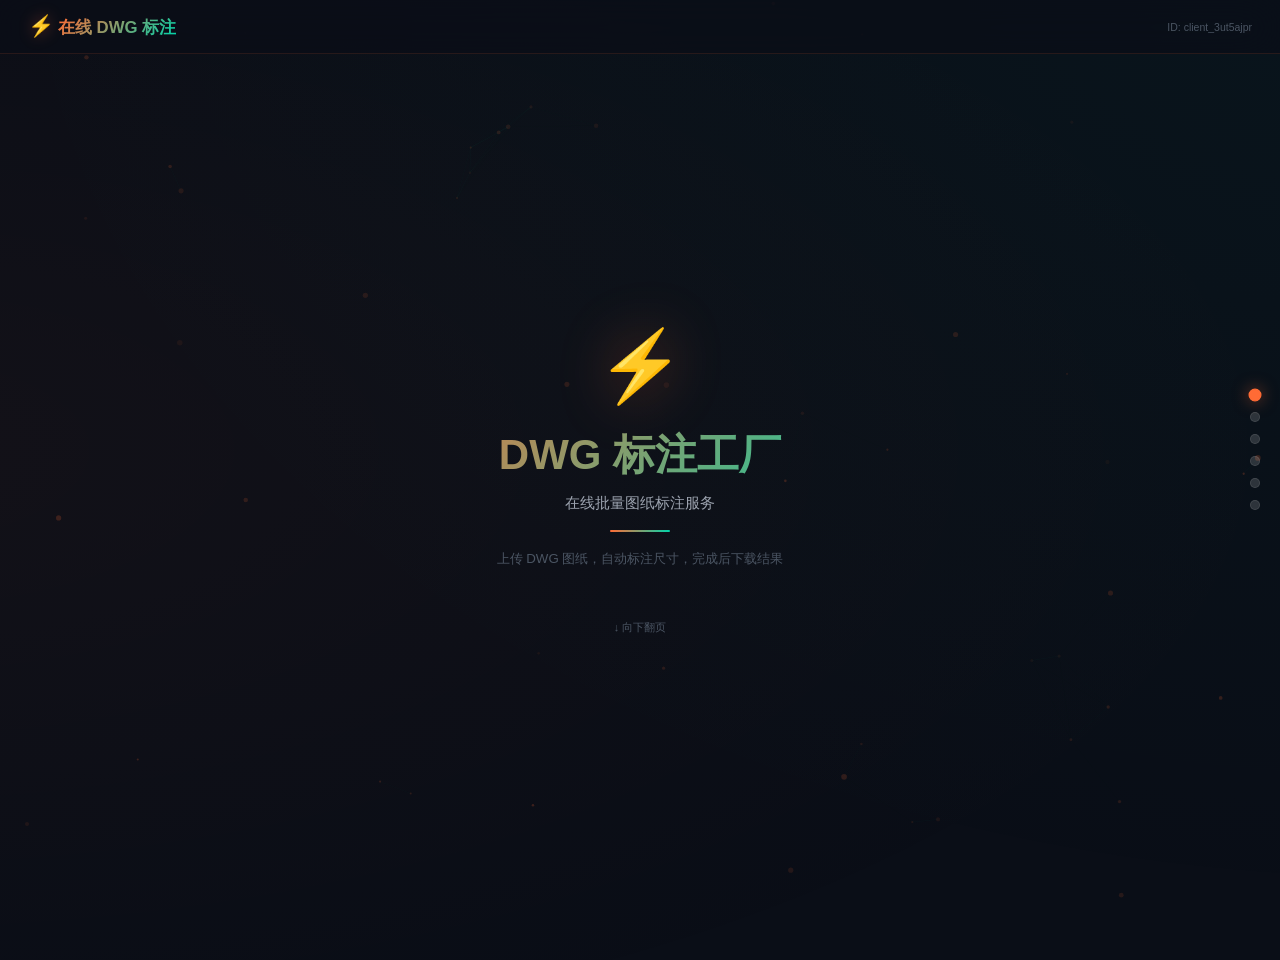
==== static/index.html @ a4c833df "Publish the local AutoCAD dimensioning prototype" ====
<!DOCTYPE html>
<html lang="zh-CN">
<head>
<meta charset="UTF-8">
<meta name="viewport" content="width=device-width, initial-scale=1.0, maximum-scale=1.0">
<title>在线 DWG 标注服务</title>
<link rel="stylesheet" href="style.css">
</head>
<body>
<!-- 粒子背景 -->
<canvas id="particleCanvas"></canvas>

<!-- 翻页进度指示器 -->
<div class="page-indicator" id="pageIndicator">
  <div class="page-dot active"></div>
  <div class="page-dot"></div>
  <div class="page-dot"></div>
  <div class="page-dot"></div>
  <div class="page-dot"></div>
  <div class="page-dot"></div>
</div>

<!-- 顶部导航（固定） -->
<header class="navbar">
  <div class="nav-left">
    <div class="logo">
      <span class="logo-icon">⚡</span>
      <span class="logo-text">在线 DWG 标注</span>
    </div>
  </div>
  <div class="nav-right">
    <span class="client-id-badge" id="clientIdBadge" style="font-size:0.75rem;color:var(--text-muted);cursor:pointer;" title="点击复制 client_id" onclick="copyClientId()"></span>
  </div>
</header>

<!-- ===== 翻页书卷主体 ===== -->
<main class="book-container">

  <!-- 第1页：首页 -->
  <section class="book-page" data-page="0">
    <div class="page-inner">
      <div class="hero-section">
        <div class="hero-icon">⚡</div>
        <h1 class="hero-title">DWG 标注工厂</h1>
        <p class="hero-sub">在线批量图纸标注服务</p>
        <div class="hero-divider"></div>
        <p class="hero-desc">上传 DWG 图纸，自动标注尺寸，完成后下载结果</p>
        <div class="hero-arrow">↓ 向下翻页</div>
      </div>
    </div>
  </section>

  <!-- 第2页：上传图纸 -->
  <section class="book-page" data-page="1">
    <div class="page-inner">
      <div class="page-header">
        <span class="page-num">01</span>
        <h2>上传 DWG 图纸</h2>
      </div>
      <div class="card folder-card">
        <div class="drop-zone" id="dropZone">
          <div class="drop-icon">📁</div>
          <p class="drop-text">拖拽 DWG 文件到此处</p>
          <p class="drop-hint">支持批量上传，或点击下方按钮选择文件</p>
          <input type="file" class="file-input" id="fileInput" multiple accept=".dwg" style="display:none">
          <button class="btn btn-sm" id="selectFilesBtn">📂 选择 DWG 文件</button>
        </div>
        <div class="file-count" id="fileCount" style="display:none">
          已选择 <strong id="fileNum">0</strong> 个 DWG 文件
        </div>
      </div>
    </div>
  </section>

  <!-- 第3页：标注模式 -->
  <section class="book-page" data-page="2">
    <div class="page-inner">
      <div class="page-header">
        <span class="page-num">02</span>
        <h2>选择标注模式</h2>
      </div>
      <div class="card mode-card">
        <div class="mode-toggle">
          <button class="mode-btn active" data-mode="standard" id="modeStandard">
            <span class="mode-icon">🔧</span>
            <span class="mode-label">标准模式</span>
            <span class="mode-desc">AutoCAD 自动识别几何标注</span>
          </button>
          <button class="mode-btn" data-mode="ai" id="modeAI">
            <span class="mode-icon">🤖</span>
            <span class="mode-label">AI 智能模式</span>
            <span class="mode-desc">接入大模型智能标注</span>
          </button>
        </div>
        <div class="ai-config" id="aiConfig" style="display:none">
          <div class="form-row">
            <label>模型</label>
            <select id="aiProvider" class="input-select">
              <option value="deepseek">DeepSeek 识图</option>
              <option value="qwen">通义千问 Qwen-VL</option>
              <option value="glm">智谱 GLM-4V</option>
              <option value="ernie">文心一言 ERNIE</option>
              <option value="kimi">Kimi (月之暗面)</option>
              <option value="custom">自定义地址</option>
            </select>
          </div>
          <div class="form-row custom-api-row" id="customApiRow" style="display:none">
            <label>API 地址</label>
            <input type="text" class="input-text" id="apiBaseInput" placeholder="https://your-api.com/v1">
          </div>
          <div class="form-row">
            <label>API Key</label>
            <div class="input-with-toggle">
              <input type="password" class="input-text" id="apiKeyInput" placeholder="输入 API Key">
              <button class="toggle-vis" id="toggleKey">👁</button>
            </div>
          </div>
        </div>
      </div>
    </div>
  </section>

  <!-- 第4页：标注样式 -->
  <section class="book-page" data-page="3">
    <div class="page-inner">
      <div class="page-header">
        <span class="page-num">03</span>
        <h2>配置标注样式</h2>
      </div>
      <div class="card config-card">
        <div class="preset-bar">
          <span class="preset-label">快捷预设:</span>
          <div class="preset-list" id="presetList">
            <button class="preset-btn active" data-preset="custom">自定义</button>
          </div>
        </div>
        <div class="config-grid">
          <div class="form-row">
            <label>字体</label>
            <input type="text" class="input-text" id="cfgFont" value="gbeitc.shx">
          </div>
          <div class="form-row">
            <label>文字高度</label>
            <input type="number" class="input-text" id="cfgTextSize" value="2.5" step="0.5" min="1" max="20">
          </div>
          <div class="form-row">
            <label>箭头类型</label>
            <select id="cfgArrow" class="input-select">
              <option value="_ClosedFill">实心闭合</option>
              <option value="_ArchTick">建筑标记</option>
              <option value="_Dot">点</option>
              <option value="_Open">开放</option>
            </select>
          </div>
          <div class="form-row">
            <label>箭头大小</label>
            <input type="number" class="input-text" id="cfgArrowSize" value="2.0" step="0.5" min="0.5" max="10">
          </div>
          <div class="form-row">
            <label>小数位数</label>
            <select id="cfgPrecision" class="input-select">
              <option value="0">0</option>
              <option value="1">1</option>
              <option value="2" selected>2</option>
              <option value="3">3</option>
            </select>
          </div>
          <div class="form-row">
            <label>偏移系数</label>
            <input type="number" class="input-text" id="cfgOffset" value="3.0" step="0.5" min="1" max="20">
          </div>
        </div>
      </div>
      <!-- 常用推荐 -->
      <div class="card rec-card" id="recCard" style="display:none">
        <h3 class="card-title"><span class="icon">⭐</span> 常用推荐</h3>
        <div class="rec-list" id="recList"></div>
      </div>
      <div class="btn-start-wrap">
        <button class="btn-start" id="startBtn">
          <span class="btn-icon">🚀</span>
          <span class="btn-text">开始标注</span>
        </button>
      </div>
    </div>
  </section>

  <!-- 第5页：进度监控 -->
  <section class="book-page" data-page="4">
    <div class="page-inner">
      <div class="page-header">
        <span class="page-num">04</span>
        <h2>监控处理进度</h2>
      </div>
      <div class="progress-monitor" id="progressMonitor">
        <div class="card radar-card">
          <div class="radar-wrap">
            <canvas id="radarCanvas" width="300" height="200"></canvas>
            <div class="radar-legend" id="radarLegend">
              <span class="legend-item"><span class="dot done"></span> 完成 <strong id="legendDone">0</strong></span>
              <span class="legend-item"><span class="dot fail"></span> 失败 <strong id="legendFail">0</strong></span>
              <span class="legend-item"><span class="dot wait"></span> 待处理 <strong id="legendWait">0</strong></span>
            </div>
          </div>
        </div>
        <div class="card files-card">
          <div class="card-title-row">
            <h3 class="card-title"><span class="icon">📄</span> 文件列表</h3>
            <span class="file-stats" id="fileStats">等待上传</span>
          </div>
          <div class="files-wall" id="filesWall">
            <div class="empty-state">
              <div class="empty-icon">📂</div>
              <p>上传 DWG 文件后开始标注</p>
            </div>
          </div>
        </div>
        <!-- 底部进度条 -->
        <div class="progress-bar-wrap" id="progressBarWrap" style="display:none;">
          <div class="progress-label">
            <span id="dashStatus">就绪</span>
            <span id="dashProgress">0 / 0</span>
          </div>
          <div class="progress-track">
            <div class="progress-fill" id="progressFill" style="width:0%"></div>
          </div>
          <div class="progress-pct" id="dashPercent">0%</div>
        </div>
        <!-- 撤销按钮 -->
        <div class="undo-wrap" id="undoWrap" style="display:none;">
          <button class="btn-undo" id="undoBtn">↩ 清除本次标注操作</button>
        </div>
      </div>
      <!-- 日志 -->
      <div class="card log-card">
        <h3 class="card-title"><span class="icon">📋</span> 运行日志</h3>
        <div class="log-entries" id="logEntries">
          <div class="log-line info"><span class="log-time">--:--:--</span> 就绪，上传文件后点击开始标注</div>
        </div>
      </div>
    </div>
  </section>

  <!-- 第6页：下载结果 -->
  <section class="book-page" data-page="5">
    <div class="page-inner">
      <div class="page-header">
        <span class="page-num">05</span>
        <h2>下载标注结果</h2>
      </div>
      <div class="card" id="downloadCard">
        <div class="download-empty" id="downloadEmpty">
          <div style="text-align:center;padding:30px;">
            <p style="font-size:2.5rem;margin-bottom:12px;">📥</p>
            <p>还没有标注完成的文件</p>
            <p style="font-size:0.8rem;color:var(--text-muted);margin-top:6px;">完成标注后，在这里下载结果</p>
          </div>
        </div>
        <div class="download-list" id="downloadList" style="display:none;"></div>
      </div>
      <!-- 全部下载 -->
      <div class="btn-start-wrap" id="downloadAllWrap" style="display:none;">
        <button class="btn-start" id="downloadAllBtn" style="background:linear-gradient(135deg, #00D4AA, #3fb950);box-shadow:0 4px 20px rgba(0,212,170,0.3);">
          <span class="btn-icon">📦</span>
          <span class="btn-text">下载全部</span>
        </button>
      </div>
      <div class="card log-card" style="margin-top:12px;">
        <div class="log-entries" id="logEntries2"></div>
      </div>
    </div>
  </section>

</main>

<script src="app.js"></script>
</body>
</html>
---- static/style.css ----
/* ==============================================
   DWG 标注工厂 — 翻书卷轴风格
   ============================================== */

:root {
  --bg-primary: #0a0e17;
  --bg-secondary: #111827;
  --bg-card: rgba(28, 35, 51, 0.5);
  --bg-glass: rgba(22, 27, 34, 0.7);
  --bg-input: rgba(13, 17, 23, 0.8);
  --border-color: rgba(48, 54, 61, 0.3);
  --border-glass: rgba(255, 107, 53, 0.12);
  --text-primary: #e8edf5;
  --text-secondary: #9ca3af;
  --text-muted: #4b5563;
  --accent-orange: #FF6B35;
  --accent-cyan: #00D4AA;
  --accent-red: #f85149;
  --accent-green: #3fb950;
  --accent-purple: #a855f7;
  --radius: 16px;
  --radius-sm: 10px;
  --transition: 0.5s cubic-bezier(0.4, 0, 0.2, 1);
}

*, *::before, *::after { box-sizing: border-box; margin: 0; padding: 0; }
html { font-size: 14px; scroll-behavior: smooth; }

body {
  font-family: -apple-system, 'Microsoft YaHei', 'PingFang SC', sans-serif;
  background: var(--bg-primary);
  color: var(--text-primary);
  min-height: 100vh;
  overflow-x: hidden;
  position: relative;
  -webkit-font-smoothing: antialiased;
}

/* ---- 粒子背景 ---- */
#particleCanvas {
  position: fixed;
  top: 0; left: 0;
  width: 100%; height: 100%;
  z-index: 0;
  pointer-events: none;
}

/* ---- 背景光晕 ---- */
body::before {
  content: '';
  position: fixed;
  top: -50%; left: -50%;
  width: 200%; height: 200%;
  background:
    radial-gradient(ellipse at 20% 50%, rgba(255,107,53,0.04) 0%, transparent 50%),
    radial-gradient(ellipse at 80% 20%, rgba(0,212,170,0.04) 0%, transparent 50%);
  z-index: 0;
  pointer-events: none;
  animation: bgShift 20s ease-in-out infinite;
}
@keyframes bgShift {
  0%, 100% { transform: translate(0,0) rotate(0deg); }
  33% { transform: translate(2%,1%) rotate(1deg); }
  66% { transform: translate(-1%,-1%) rotate(-1deg); }
}

/* 所有内容在 z-index 1 */
.navbar, .book-container, .page-indicator { position: relative; z-index: 1; }

/* ---- 滚动条 ---- */
::-webkit-scrollbar { width: 4px; }
::-webkit-scrollbar-track { background: transparent; }
::-webkit-scrollbar-thumb { background: rgba(255,107,53,0.2); border-radius: 2px; }

/* ============================================
   导航栏（固定顶部）
   ============================================ */
.navbar {
  position: fixed;
  top: 0; left: 0; right: 0;
  display: flex;
  align-items: center;
  justify-content: space-between;
  padding: 14px 28px;
  background: rgba(10,14,23,0.7);
  backdrop-filter: blur(20px);
  -webkit-backdrop-filter: blur(20px);
  border-bottom: 1px solid var(--border-glass);
  z-index: 100;
}
.nav-left { display: flex; align-items: center; gap: 10px; }
.logo-icon {
  font-size: 1.5rem;
  filter: drop-shadow(0 0 8px rgba(255,107,53,0.4));
  animation: logoPulse 3s ease-in-out infinite;
}
@keyframes logoPulse {
  0%,100% { filter: drop-shadow(0 0 8px rgba(255,107,53,0.4)); }
  50% { filter: drop-shadow(0 0 16px rgba(255,107,53,0.7)); }
}
.logo-text {
  font-size: 1.2rem;
  font-weight: 800;
  background: linear-gradient(135deg, var(--accent-orange), var(--accent-cyan));
  -webkit-background-clip: text;
  -webkit-text-fill-color: transparent;
  background-clip: text;
}
.nav-right { display: flex; align-items: center; gap: 12px; }

/* ============================================
   翻页指示器（右侧）
   ============================================ */
.page-indicator {
  position: fixed;
  right: 20px;
  top: 50%;
  transform: translateY(-50%);
  display: flex;
  flex-direction: column;
  gap: 12px;
  z-index: 50;
}
.page-dot {
  width: 10px; height: 10px;
  border-radius: 50%;
  background: rgba(255,255,255,0.15);
  border: 1px solid rgba(255,255,255,0.1);
  cursor: pointer;
  transition: var(--transition);
}
.page-dot.active {
  background: var(--accent-orange);
  border-color: var(--accent-orange);
  box-shadow: 0 0 12px rgba(255,107,53,0.5);
  transform: scale(1.3);
}

/* ============================================
   书卷容器
   ============================================ */
.book-container {
  margin-top: 60px;
  scroll-snap-type: y mandatory;
  overflow-y: scroll;
  height: calc(100vh - 60px);
  scrollbar-width: none;
}
.book-container::-webkit-scrollbar { display: none; }

/* ---- 每一页 ---- */
.book-page {
  scroll-snap-align: start;
  min-height: calc(100vh - 60px);
  display: flex;
  align-items: center;
  justify-content: center;
  padding: 40px 60px;
  position: relative;
  perspective: 1200px;
}

.page-inner {
  width: 100%;
  max-width: 720px;
  margin: 0 auto;
  opacity: 0;
  transform: translateY(60px) rotateX(8deg);
  transition: all 0.8s cubic-bezier(0.22, 1, 0.36, 1);
  transform-origin: top center;
}

.book-page.visible .page-inner {
  opacity: 1;
  transform: translateY(0) rotateX(0deg);
}

/* ---- 页码标题 ---- */
.page-header {
  display: flex;
  align-items: baseline;
  gap: 16px;
  margin-bottom: 28px;
}
.page-num {
  font-size: 2.8rem;
  font-weight: 900;
  background: linear-gradient(135deg, var(--accent-orange), var(--accent-cyan));
  -webkit-background-clip: text;
  -webkit-text-fill-color: transparent;
  background-clip: text;
  line-height: 1;
  letter-spacing: -2px;
}
.page-header h2 {
  font-size: 1.5rem;
  font-weight: 700;
  color: var(--text-primary);
}

/* ============================================
   第1页：首页
   ============================================ */
.hero-section {
  text-align: center;
  padding: 60px 20px;
}
.hero-icon {
  font-size: 5rem;
  margin-bottom: 20px;
  filter: drop-shadow(0 0 30px rgba(255,107,53,0.4));
  animation: heroFloat 4s ease-in-out infinite;
}
@keyframes heroFloat {
  0%,100% { transform: translateY(0); }
  50% { transform: translateY(-12px); }
}
.hero-title {
  font-size: 3rem;
  font-weight: 900;
  background: linear-gradient(135deg, var(--accent-orange), var(--accent-cyan), var(--accent-purple));
  -webkit-background-clip: text;
  -webkit-text-fill-color: transparent;
  background-clip: text;
  background-size: 200% auto;
  animation: gradientShift 4s ease infinite;
  margin-bottom: 10px;
}
@keyframes gradientShift {
  0%,100% { background-position: 0% center; }
  50% { background-position: 100% center; }
}
.hero-sub {
  font-size: 1.1rem;
  color: var(--text-secondary);
  margin-bottom: 16px;
}
.hero-divider {
  width: 60px; height: 2px;
  margin: 16px auto;
  background: linear-gradient(90deg, var(--accent-orange), var(--accent-cyan));
  border-radius: 1px;
}
.hero-desc {
  font-size: 0.95rem;
  color: var(--text-muted);
  max-width: 400px;
  margin: 0 auto;
  line-height: 1.6;
}
.hero-arrow {
  margin-top: 50px;
  font-size: 0.8rem;
  color: var(--text-muted);
  animation: bounceDown 2s ease infinite;
}
@keyframes bounceDown {
  0%,100% { transform: translateY(0); opacity: 0.5; }
  50% { transform: translateY(8px); opacity: 1; }
}

/* ============================================
   Card
   ============================================ */
.card {
  background: var(--bg-card);
  backdrop-filter: blur(16px);
  -webkit-backdrop-filter: blur(16px);
  border: 1px solid var(--border-glass);
  border-radius: var(--radius);
  padding: 20px;
  transition: var(--transition);
  box-shadow: 0 8px 32px rgba(0,0,0,0.3);
  margin-bottom: 16px;
}
.card:hover {
  border-color: rgba(255,107,53,0.2);
  box-shadow: 0 8px 32px rgba(0,0,0,0.4), 0 0 30px rgba(255,107,53,0.04);
}
.card-title {
  font-size: 0.9rem;
  font-weight: 700;
  margin-bottom: 12px;
  display: flex;
  align-items: center;
  gap: 8px;
  color: var(--text-primary);
}
.card-title .icon { font-size: 1rem; }
.card-title-row { display: flex; justify-content: space-between; align-items: center; }

/* 文件夹区域 */
.drop-zone {
  border: 2px dashed rgba(255,107,53,0.15);
  border-radius: var(--radius);
  padding: 28px;
  text-align: center;
  cursor: pointer;
  transition: var(--transition);
}
.drop-zone:hover, .drop-zone.dragover {
  border-color: var(--accent-orange);
  background: rgba(255,107,53,0.05);
  box-shadow: 0 0 30px rgba(255,107,53,0.08);
}
.drop-icon { font-size: 2.2rem; margin-bottom: 8px; filter: drop-shadow(0 0 10px rgba(255,107,53,0.2)); }
.drop-text { font-size: 0.9rem; color: var(--text-secondary); }
.drop-hint { font-size: 0.75rem; color: var(--text-muted); margin-top: 4px; }
.input-path {
  width: 100%;
  margin-top: 12px;
  padding: 10px 12px;
  border: 1px solid var(--border-color);
  border-radius: var(--radius-sm);
  background: var(--bg-input);
  color: var(--text-primary);
  font-size: 0.85rem;
  transition: var(--transition);
}
.input-path:focus { outline: none; border-color: var(--accent-orange); box-shadow: 0 0 12px rgba(255,107,53,0.1); }
.btn {
  margin-top: 10px;
  padding: 8px 20px;
  background: linear-gradient(135deg, rgba(255,107,53,0.12), rgba(0,212,170,0.08));
  border: 1px solid var(--border-glass);
  border-radius: var(--radius-sm);
  color: var(--text-primary);
  cursor: pointer;
  transition: var(--transition);
  font-weight: 500;
}
.btn:hover { border-color: var(--accent-orange); color: var(--accent-orange); box-shadow: 0 0 16px rgba(255,107,53,0.15); }
.file-count { font-size: 0.85rem; color: var(--text-secondary); margin-top: 8px; text-align: center; }
.file-count strong { color: var(--accent-cyan); }

/* 模式切换 */
.mode-toggle { display: flex; gap: 12px; }
.mode-btn {
  flex: 1;
  padding: 14px 10px;
  background: rgba(22,27,34,0.5);
  backdrop-filter: blur(8px);
  border: 1px solid var(--border-color);
  border-radius: var(--radius);
  color: var(--text-secondary);
  cursor: pointer;
  transition: var(--transition);
  text-align: center;
  position: relative;
  overflow: hidden;
}
.mode-btn::after {
  content: '';
  position: absolute;
  bottom: 0; left: 0;
  width: 100%; height: 2px;
  background: linear-gradient(90deg, var(--accent-orange), var(--accent-cyan));
  transform: scaleX(0);
  transition: transform 0.3s;
}
.mode-btn:hover::after { transform: scaleX(0.5); }
.mode-btn:hover { border-color: rgba(0,212,170,0.3); color: var(--text-primary); }
.mode-btn.active {
  border-color: var(--accent-orange);
  color: var(--text-primary);
  background: rgba(255,107,53,0.1);
  box-shadow: 0 0 20px rgba(255,107,53,0.1);
}
.mode-btn.active::after { transform: scaleX(1); }
.mode-icon { display: block; font-size: 1.4rem; margin-bottom: 6px; }
.mode-label { display: block; font-weight: 700; font-size: 0.85rem; }
.mode-desc { display: block; font-size: 0.7rem; margin-top: 3px; opacity: 0.7; }

/* AI 配置 */
.ai-config {
  margin-top: 12px;
  padding-top: 12px;
  border-top: 1px solid var(--border-glass);
}
.form-row {
  display: flex;
  align-items: center;
  gap: 10px;
  margin-bottom: 10px;
}
.form-row label {
  width: 72px;
  font-size: 0.8rem;
  color: var(--text-secondary);
  flex-shrink: 0;
  font-weight: 500;
}
.input-text, .input-select {
  flex: 1;
  padding: 8px 10px;
  border: 1px solid var(--border-color);
  border-radius: var(--radius-sm);
  background: var(--bg-input);
  color: var(--text-primary);
  font-size: 0.85rem;
  transition: var(--transition);
}
.input-text:focus, .input-select:focus {
  outline: none;
  border-color: var(--accent-orange);
  box-shadow: 0 0 10px rgba(255,107,53,0.08);
}
.input-with-toggle { display: flex; flex: 1; gap: 4px; }
.input-with-toggle .input-text { flex: 1; }
.toggle-vis {
  padding: 6px 10px;
  background: rgba(22,27,34,0.5);
  border: 1px solid var(--border-color);
  border-radius: var(--radius-sm);
  cursor: pointer;
  transition: var(--transition);
}
.toggle-vis:hover { border-color: var(--accent-cyan); }

/* 预设 */
.preset-bar {
  display: flex;
  align-items: center;
  gap: 8px;
  margin-bottom: 14px;
  flex-wrap: wrap;
}
.preset-label { font-size: 0.78rem; color: var(--text-muted); }
.preset-list { display: flex; gap: 6px; flex-wrap: wrap; }
.preset-btn {
  padding: 4px 12px;
  font-size: 0.75rem;
  background: rgba(22,27,34,0.5);
  border: 1px solid var(--border-color);
  border-radius: 20px;
  color: var(--text-secondary);
  cursor: pointer;
  transition: var(--transition);
  white-space: nowrap;
}
.preset-btn:hover { border-color: var(--accent-cyan); color: var(--accent-cyan); }
.preset-btn.active {
  border-color: var(--accent-orange);
  color: var(--accent-orange);
  background: rgba(255,107,53,0.1);
  box-shadow: 0 0 10px rgba(255,107,53,0.15);
}

/* 配置网格 */
.config-grid {
  display: grid;
  grid-template-columns: 1fr 1fr;
  gap: 4px 12px;
}
.config-grid .form-row label { width: 64px; font-size: 0.75rem; }
.config-grid .form-row { margin-bottom: 6px; }

/* 推荐 */
.rec-list { display: flex; flex-direction: column; gap: 8px; }
.rec-item {
  display: flex;
  align-items: center;
  justify-content: space-between;
  padding: 10px 12px;
  background: rgba(22,27,34,0.5);
  border: 1px solid var(--border-color);
  border-radius: var(--radius-sm);
  cursor: pointer;
  transition: var(--transition);
}
.rec-item:hover { border-color: var(--accent-cyan); background: rgba(0,212,170,0.04); transform: translateX(4px); }
.rec-summary { font-size: 0.8rem; color: var(--text-secondary); flex: 1; }
.rec-count {
  font-size: 0.7rem;
  color: var(--accent-cyan);
  background: rgba(0,212,170,0.08);
  padding: 2px 10px;
  border-radius: 12px;
  border: 1px solid rgba(0,212,170,0.1);
}


/* 开始按钮 */
.btn-start-wrap { margin-top: 20px; }
.btn-start {
  width: 100%;
  display: flex;
  align-items: center;
  justify-content: center;
  gap: 10px;
  padding: 16px;
  border: none;
  border-radius: var(--radius);
  background: linear-gradient(135deg, var(--accent-orange), #e85d2c);
  color: #fff;
  font-size: 1.15rem;
  font-weight: 800;
  cursor: pointer;
  transition: var(--transition);
  box-shadow: 0 4px 20px rgba(255,107,53,0.3);
  letter-spacing: 0.5px;
}
.btn-start:hover {
  transform: translateY(-2px);
  box-shadow: 0 8px 30px rgba(255,107,53,0.4);
}
.btn-start:active { transform: translateY(0); }
.btn-start:disabled { opacity: 0.4; cursor: not-allowed; transform: none; box-shadow: none; }

/* 进度监控 */
.progress-monitor { margin-bottom: 16px; }
.radar-wrap {
  display: flex;
  align-items: center;
  gap: 20px;
}
#radarCanvas { border-radius: var(--radius-sm); }
.radar-legend { display: flex; flex-direction: column; gap: 8px; }
.legend-item {
  font-size: 0.8rem;
  display: flex;
  align-items: center;
  gap: 8px;
}
.legend-item .dot {
  width: 10px; height: 10px; border-radius: 50%;
}
.legend-item .dot.done { background: var(--accent-cyan); box-shadow: 0 0 6px var(--accent-cyan); }
.legend-item .dot.fail { background: var(--accent-red); box-shadow: 0 0 6px var(--accent-red); }
.legend-item .dot.wait { background: var(--text-muted); }
.legend-item strong { font-size: 1.1rem; }

/* 文件卡片墙 */
.files-wall {
  display: grid;
  grid-template-columns: repeat(auto-fill, minmax(140px, 1fr));
  gap: 8px;
  max-height: 240px;
  overflow-y: auto;
  padding: 4px 0;
}
.empty-state {
  grid-column: 1 / -1;
  text-align: center;
  padding: 30px;
  color: var(--text-muted);
}
.empty-icon { font-size: 2.5rem; margin-bottom: 8px; }
.file-card {
  padding: 10px 8px;
  border: 1px solid var(--border-color);
  border-radius: var(--radius-sm);
  text-align: center;
  transition: var(--transition);
  background: rgba(13,17,23,0.4);
}
.file-card:hover { border-color: var(--text-muted); transform: translateY(-2px); }
.file-card .file-name {
  font-size: 0.78rem;
  word-break: break-all;
  line-height: 1.3;
  margin-bottom: 6px;
}
.file-card .file-status { font-size: 1.2rem; display: block; }
.file-card.status-wait { border-left: 3px solid var(--text-muted); }
.file-card.status-processing { border-left: 3px solid var(--accent-orange); }
.file-card.status-completed { border-left: 3px solid var(--accent-green); }
.file-card.status-failed { border-left: 3px solid var(--accent-red); }
.file-stats { font-size: 0.78rem; color: var(--text-muted); }

/* 进度条 */
.progress-bar-wrap {
  display: flex;
  align-items: center;
  gap: 12px;
  background: var(--bg-card);
  backdrop-filter: blur(16px);
  border: 1px solid var(--border-glass);
  border-radius: var(--radius);
  padding: 14px 18px;
  margin-bottom: 12px;
}
.progress-label { display: flex; flex-direction: column; gap: 2px; flex-shrink: 0; }
.progress-label span:first-child { font-size: 0.8rem; color: var(--text-secondary); }
.progress-label span:last-child { font-size: 0.75rem; color: var(--text-muted); font-family: monospace; }
.progress-track {
  flex: 1;
  height: 8px;
  background: rgba(255,255,255,0.05);
  border-radius: 4px;
  overflow: hidden;
}
.progress-fill {
  height: 100%;
  background: linear-gradient(90deg, var(--accent-orange), var(--accent-cyan));
  border-radius: 4px;
  transition: width 0.5s ease;
}
.progress-pct {
  font-size: 1rem;
  font-weight: 800;
  color: var(--accent-cyan);
  font-family: monospace;
  min-width: 48px;
  text-align: right;
}

/* 撤销 */
.undo-wrap { text-align: center; margin-bottom: 12px; }
.btn-undo {
  padding: 10px 24px;
  border: 1px solid var(--accent-orange);
  border-radius: var(--radius-sm);
  background: rgba(255,107,53,0.08);
  color: var(--accent-orange);
  font-size: 0.9rem;
  font-weight: 700;
  cursor: pointer;
  transition: var(--transition);
}
.btn-undo:hover { background: rgba(255,107,53,0.15); box-shadow: 0 0 20px rgba(255,107,53,0.2); }

/* 日志 */
.log-card { margin-top: 0; }
.log-entries {
  max-height: 80px;
  overflow-y: auto;
  font-family: 'Courier New', Consolas, monospace;
  font-size: 0.75rem;
}
.log-line { padding: 2px 0; }
.log-line .log-time { color: var(--text-muted); margin-right: 8px; }
.log-line.info { color: var(--text-secondary); }
.log-line.success { color: var(--accent-green); }
.log-line.warning { color: var(--accent-orange); }
.log-line.error { color: var(--accent-red); }

/* 庆祝动画 */
.celebration {
  position: fixed;
  top: 0; left: 0;
  width: 100%; height: 100%;
  pointer-events: none;
  z-index: 9999;
}
.confetti {
  position: absolute;
  width: 10px; height: 10px;
  border-radius: 2px;
  animation: confettiFall linear forwards;
}
@keyframes confettiFall {
  0% { opacity: 1; transform: translateY(-10vh) rotate(0deg); }
  100% { opacity: 0; transform: translateY(110vh) rotate(720deg); }
}

/* 响应式 */
@media (max-width: 768px) {
  .book-page { padding: 30px 20px; }
  .page-inner { max-width: 100%; }
  .hero-title { font-size: 2rem; }
  .page-num { font-size: 2rem; }
  .page-header h2 { font-size: 1.2rem; }
  .page-indicator { right: 10px; gap: 8px; }
  .page-dot { width: 8px; height: 8px; }
  .config-grid { grid-template-columns: 1fr; }
  .mode-toggle { flex-direction: column; }
}
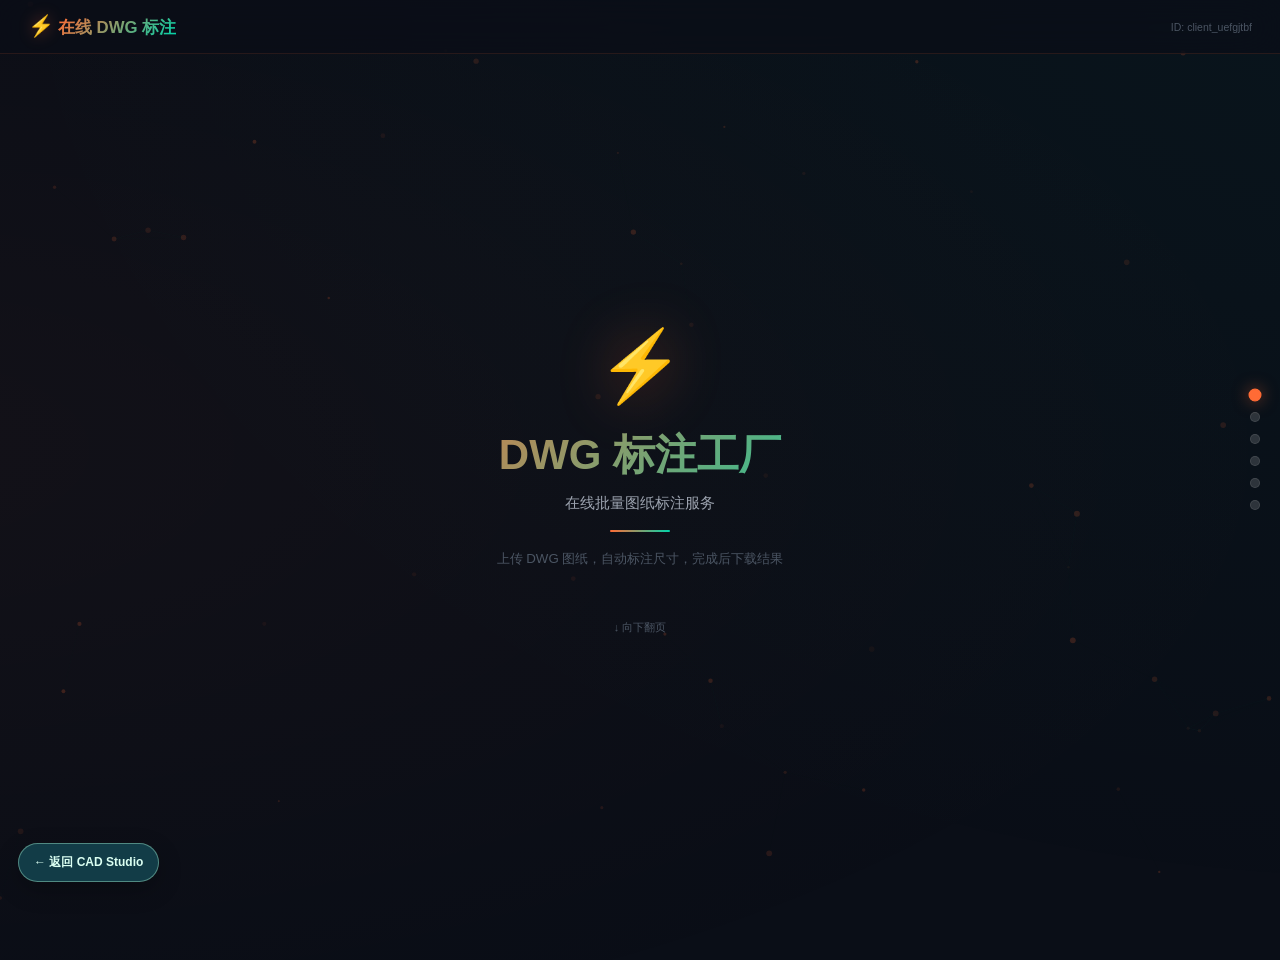
==== commit 737df38d: "feat(studio): unify CAD workbench and add offline ModelPlan v1 engine" ====
--- a/static/index.html
+++ b/static/index.html
@@ -7,6 +7,7 @@
 <link rel="stylesheet" href="style.css">
 </head>
 <body>
+<a href="/studio#home" aria-label="返回 Mechanical CAD Studio 总览" style="position:fixed;bottom:18px;left:18px;z-index:9999;display:inline-flex;align-items:center;gap:8px;border:1px solid rgba(141,214,190,.5);border-radius:999px;padding:10px 15px;background:#123c47;color:#dbfff2;font:600 12px -apple-system,BlinkMacSystemFont,\'Microsoft YaHei\',sans-serif;text-decoration:none;box-shadow:0 8px 25px rgba(0,0,0,.24)">← 返回 CAD Studio</a>
 <!-- 粒子背景 -->
 <canvas id="particleCanvas"></canvas>
 
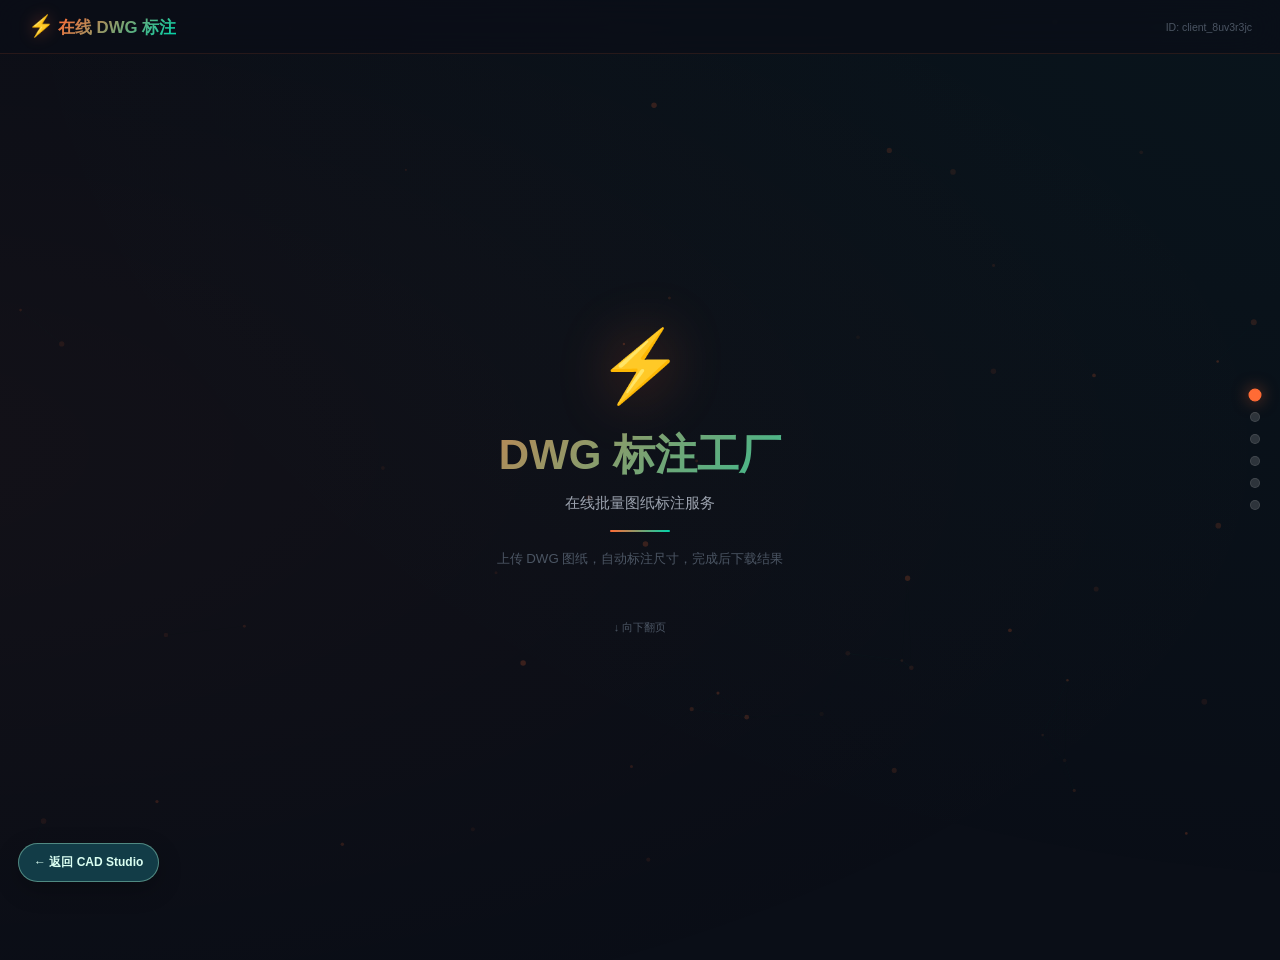
==== commit 5181492a: "fix(ui): escape embedded AutoCAD view and clarify four-hole sample" ====
--- a/static/index.html
+++ b/static/index.html
@@ -7,7 +7,7 @@
 <link rel="stylesheet" href="style.css">
 </head>
 <body>
-<a href="/studio#home" aria-label="返回 Mechanical CAD Studio 总览" style="position:fixed;bottom:18px;left:18px;z-index:9999;display:inline-flex;align-items:center;gap:8px;border:1px solid rgba(141,214,190,.5);border-radius:999px;padding:10px 15px;background:#123c47;color:#dbfff2;font:600 12px -apple-system,BlinkMacSystemFont,\'Microsoft YaHei\',sans-serif;text-decoration:none;box-shadow:0 8px 25px rgba(0,0,0,.24)">← 返回 CAD Studio</a>
+<a href="/studio#home" target="_top" aria-label="返回 Mechanical CAD Studio 总览" style="position:fixed;bottom:18px;left:18px;z-index:9999;display:inline-flex;align-items:center;gap:8px;border:1px solid rgba(141,214,190,.5);border-radius:999px;padding:10px 15px;background:#123c47;color:#dbfff2;font:600 12px -apple-system,BlinkMacSystemFont,\'Microsoft YaHei\',sans-serif;text-decoration:none;box-shadow:0 8px 25px rgba(0,0,0,.24)">← 返回 CAD Studio</a>
 <!-- 粒子背景 -->
 <canvas id="particleCanvas"></canvas>
 
